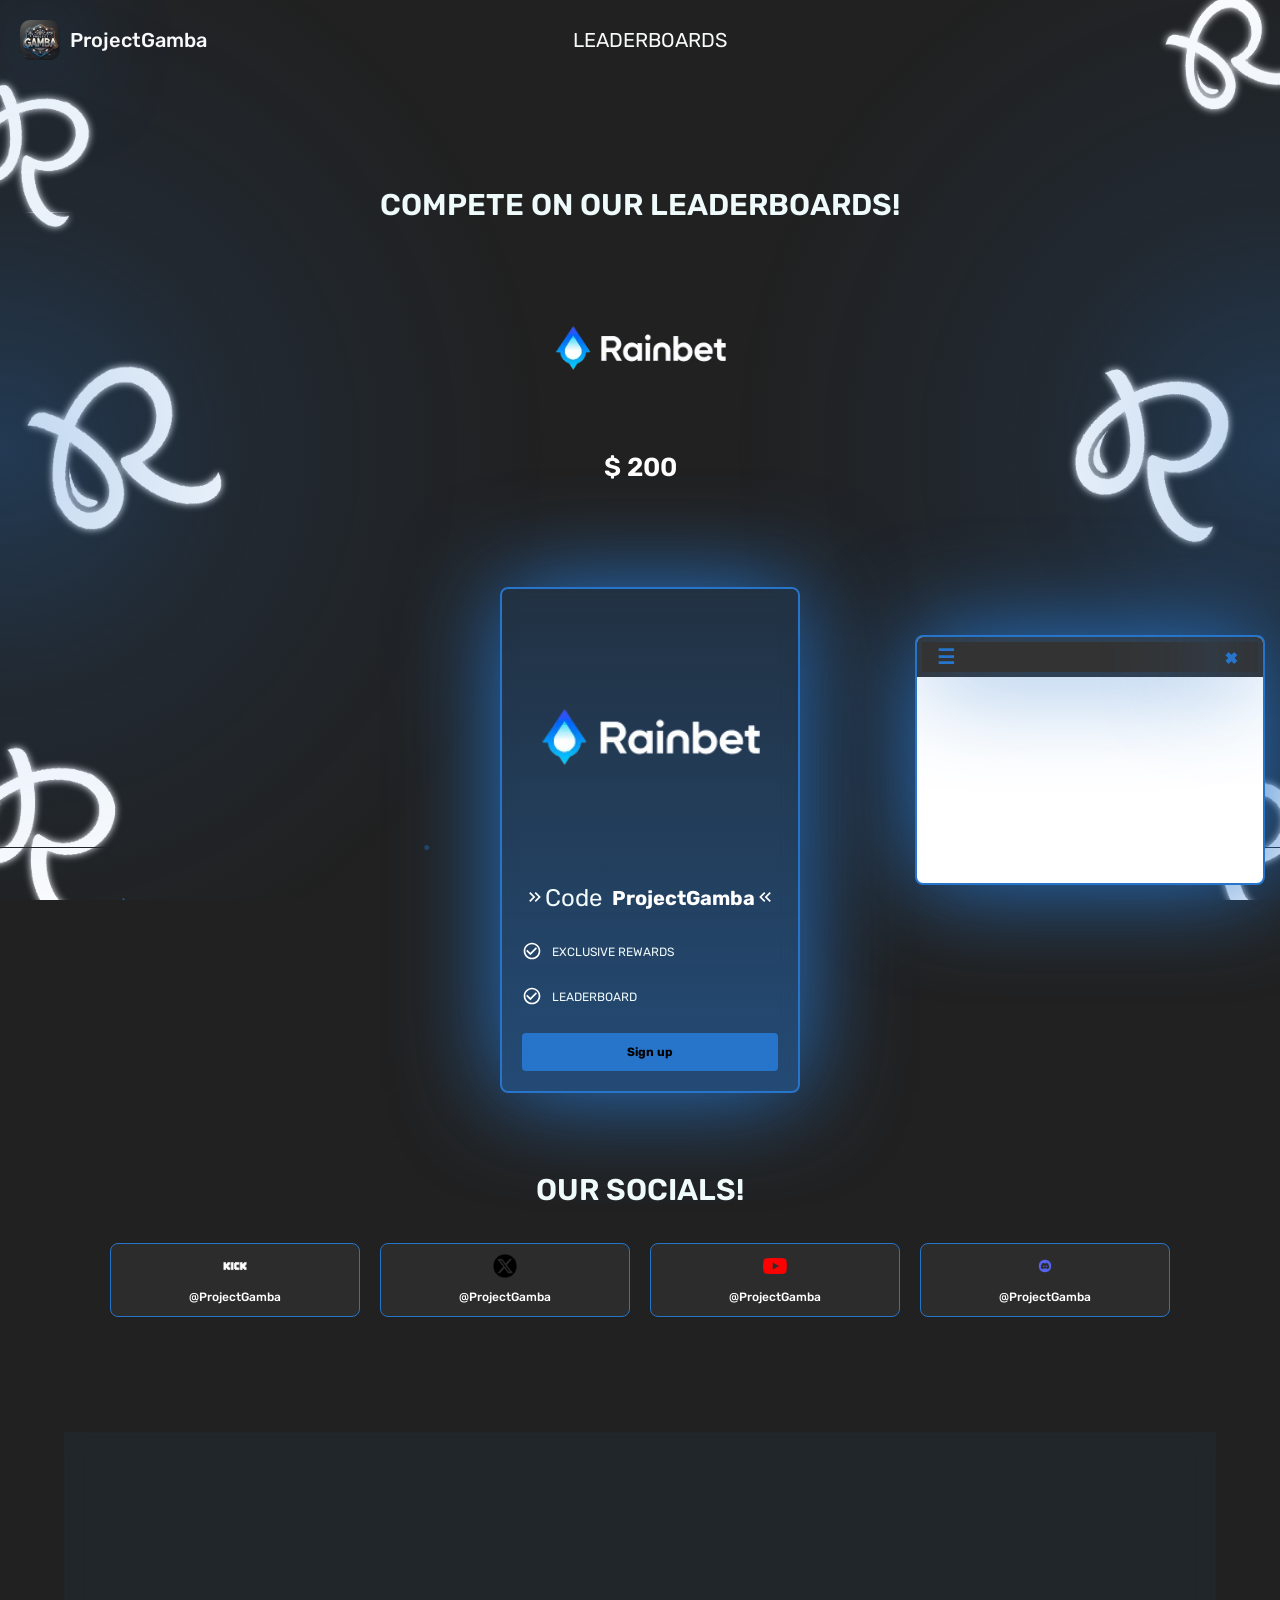
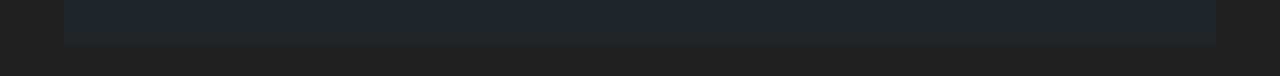
==== index.html @ 96428481 "Update index.html" ====
<!DOCTYPE html>
<html lang="en">

<head>
    <title>ProjectGamba</title>
    <meta charset="utf-8">
    <meta name="viewport" content="width=device-width, initial-scale=1">
    <meta name="description" content="Exclusive wager races on Rainbet for code ProjectGamba!">
    <meta property="og:image"
        content="https://i.ibb.co/4nVwRPbj/Screenshot-2025-05-14-093458.png">
    <link rel="icon" type="image/jpg" href="/assets/logo1.png">
    <link rel="stylesheet" type="text/css" href="/css/app.css">
    <link rel="stylesheet" type="text/css" href="/css/lb.css">
    <link rel="stylesheet" type="text/css" href="/css/vendor.css">
    <link rel="stylesheet" type="text/css" href="/css/cards.css">
    <link rel="stylesheet" href="https://cdnjs.cloudflare.com/ajax/libs/font-awesome/5.15.1/css/all.min.css">
    <link rel="stylesheet" type="text/css" href="/css/toast.css">
    <style>
        .draggable {
            position: fixed;
            bottom: 15px;
            right: 15px;
            width: 350px;
            height: 250px;
            box-shadow: 0 4px 8px rgba(0, 0, 0, 0.1);
            border-radius: 8px;
            overflow: hidden;
            z-index: 1000;
            background: white;
            border: 2px solid #2775ca;
            box-shadow: 0 0 100px rgba(39, 117, 202, 1);
        }

        .controls {
            display: flex;
            align-items: center;
            background-color: #333;
            padding: 5px;
            cursor: move;
        }

        .drag-handle {
            flex-grow: 1;
            text-align: left;
            color: #2775ca;
            font-size: 20px;
            font-weight: 900;
            box-shadow: 0 0 100px rgba(39, 117, 202, 1);
            padding: 0 15px;
        }

        .close-btn {
            cursor: pointer;
            background: none;
            border: none;
            color: #2775ca;
            font-size: 20px;
            font-weight: 900;
            line-height: 30px;
            box-shadow: 0 0 100px rgba(39, 117, 202, 1);
            padding: 0 20px;
        }

        iframe {
            width: 100%;
            height: calc(100% - 40px);
            border: none;
        }

        .minimized-icon {
            display: flex;
            align-items: center;
            justify-content: center;
            position: fixed;
            bottom: 15px;
            right: 15px;
            width: 50px;
            height: 50px;
            border-radius: 25px;
            /* Makes it round */
            background-color: #333;
            color: white;
            font-size: 30px;
            z-index: 1001;
            /* Should be above the draggable player */
            cursor: pointer;
            box-shadow: 0 0 100px rgba(39, 117, 202, 1);
        }

        .open-btn {
            background: none;
            border: none;
            color: #2775ca;
            font-size: 20px;
            font-weight: 900;
            cursor: pointer;
        }

        @media (max-width: 570px) {

            /* center the player on mobile */
            .draggable {
                left: 50%;
                transform: translateX(-50%);
            }
        }

        @keyframes fadeInUp {
            to {
                opacity: 1;
                transform: translateY(0);
            }
        }

        @media (max-width: 768px) {
            .code-description-container {
                flex-direction: column;
            }

            .code-description-card,
            .code-image {
                min-width: 100%;
            }

            .code-image {
                order: -1;
                margin-bottom: 20px;
            }
        }

        .code-description-card:hover {
            transform: translateY(-5px);
            box-shadow: 0 15px 30px rgba(39, 117, 202, 0.5);
        }

        @keyframes float {
            0% {
                transform: translateY(0px) scaleX(1) rotate(20deg);
            }

            50% {
                transform: translateY(-10px) scaleX(1) rotate(20deg);
            }

            100% {
                transform: translateY(0px) scaleX(1) rotate(20deg);
            }
        }

        @keyframes floatLeft {
            0% {
                transform: translateY(0px) scaleX(-1) rotate(20deg);
            }

            50% {
                transform: translateY(-10px) scaleX(-1) rotate(20deg);
            }

            100% {
                transform: translateY(0px) scaleX(-1) rotate(20deg);
            }
        }

        .coin-container {
            position: relative;
            height: 0;
            margin: 0;
        }

        .coin-left,
        .coin-right {
            position: absolute;
            height: 100px;
            width: auto;
            opacity: 0.7;
            top: -50px;
        }

        .coin-left {
            left: 22%;
            animation: floatLeft 3s ease-in-out infinite;
        }

        .coin-right {
            right: 25%;
            animation: float 3s ease-in-out infinite;
        }

        @media screen and (max-width: 768px) {
            .coin-container {
                display: none;
            }
        }
    </style>
</head>

<body>
    <div id="toast">
        <span id="message"></span>
    </div>
    <div id="draggable-player" class="draggable">
        <div id="controls" class="controls">
            <div id="drag-handle" class="drag-handle">&#x2630;</div>
            <button id="close-btn" class="close-btn">&times;</button>
        </div>
        <iframe src="https://player.kick.com/projectgamba" frameborder="0" allow="autoplay; fullscreen" allowfullscreen>
        </iframe>
    </div>
    <canvas id="particleCanvas"></canvas>
    <div class="glow-container">
        <div class="left-glow"></div>
        <div class="right-glow"></div>
    </div>
    <object type="image/png" data="/assets/left-rainbet.png" id="leftsvg" height="100%">
    </object>
    <object type="image/png" data="/assets/right-rainbet.png" id="rightsvg" height="100%">
    </object>
    <header>
        <nav>
            <div class="logo-title">
                <img src="/assets/logo1.png" alt="Site logo" class="logo">
                <h1 class="title">ProjectGamba</h1>
            </div>
            <ul class="nav-links">
                
                <li><a href="/leaderboard/roobet">LEADERBOARDS</a></li>
            </ul>
        </nav>
    </header>
    <br>
    <br>
    <div data-v-1d580398="" data-v-e4097664="" id="appContent">
        <div data-v-1d580398="" class="row text" style="margin-top: 50px;">
            <span data-v-1d580398="" class="title">COMPETE ON OUR LEADERBOARDs!</span>
            <div class="toggle-images" style="margin-top: 20px;">
                <div class="image-wrapper">
                    <img class="game-image clash-image" id="clashImage2" src="/assets/rainbet.png"
                        style="cursor: pointer;opacity: 1;" onclick="window.location.href='/leaderboard/roobet'">
                    <div class="label">
                        <div data-v-1d580398="" class="price-wrapper glow" style="font-size: 26px;">
                            $ 200
                        </div>
                    </div>
                </div>
            </div>
        </div>
        <div data-v-1d580398="" class="row text" style="margin-top: 80px;">
            <!-- <span data-v-1d580398="" class="title">SUPPORT ME!</span> -->
        </div>
        <div class="card-container">
            <a href="https://rainbet.com/?r=projectgamba" class="card-link" target="_blank">
                <div class="MuiBox-root css-1o7r9kk">
                    <div class="MuiBox-root css-1t0wa4v"><img src="/assets/rainbet.png" alt=""></div>
                    <div class="code-container MuiBox-root css-0"><svg
                            class="MuiSvgIcon-root MuiSvgIcon-fontSizeMedium css-1rmbjih" focusable="false"
                            aria-hidden="true" viewBox="0 0 24 24" data-testid="KeyboardDoubleArrowRightIcon">
                            <path d="M6.41 6 5 7.41 9.58 12 5 16.59 6.41 18l6-6z"></path>
                            <path d="m13 6-1.41 1.41L16.17 12l-4.58 4.59L13 18l6-6z"></path>
                        </svg>
                        <p class="MuiTypography-root MuiTypography-body1 css-8a8e2m-MuiTypography-root"
                            style="font-size: 24px;">Code</p>
                        <p class="MuiTypography-root MuiTypography-body1 code css-rmwyl-MuiTypography-root">
                            ProjectGamba
                        </p>
                        <svg class="MuiSvgIcon-root MuiSvgIcon-fontSizeMedium css-1m8kjhh" focusable="false"
                            aria-hidden="true" viewBox="0 0 24 24" data-testid="KeyboardDoubleArrowLeftIcon">
                            <path d="M17.59 18 19 16.59 14.42 12 19 7.41 17.59 6l-6 6z"></path>
                            <path d="m11 18 1.41-1.41L7.83 12l4.58-4.59L11 6l-6 6z"></path>
                        </svg>
                    </div>
                    <div class="MuiBox-root css-18dqm7l">
                        <div class="description MuiBox-root css-0"><svg
                                class="MuiSvgIcon-root MuiSvgIcon-fontSizeMedium css-1ywrbwt" focusable="false"
                                aria-hidden="true" viewBox="0 0 24 24" data-testid="CheckCircleOutlineIcon">
                                <path
                                    d="M16.59 7.58 10 14.17l-3.59-3.58L5 12l5 5 8-8zM12 2C6.48 2 2 6.48 2 12s4.48 10 10 10 10-4.48 10-10S17.52 2 12 2zm0 18c-4.42 0-8-3.58-8-8s3.58-8 8-8 8 3.58 8 8-3.58 8-8 8z">
                                </path>
                            </svg>
                            <p class="MuiTypography-root MuiTypography-body1 css-8a8e2m-MuiTypography-root">
                                EXCLUSIVE REWARDS
                            </p>
                        </div>
                        <div class="description MuiBox-root css-0"><svg
                                class="MuiSvgIcon-root MuiSvgIcon-fontSizeMedium css-1ywrbwt" focusable="false"
                                aria-hidden="true" viewBox="0 0 24 24" data-testid="CheckCircleOutlineIcon">
                                <path
                                    d="M16.59 7.58 10 14.17l-3.59-3.58L5 12l5 5 8-8zM12 2C6.48 2 2 6.48 2 12s4.48 10 10 10 10-4.48 10-10S17.52 2 12 2zm0 18c-4.42 0-8-3.58-8-8s3.58-8 8-8 8 3.58 8 8-3.58 8-8 8z">
                                </path>
                            </svg>
                            <p class="MuiTypography-root MuiTypography-body1 css-8a8e2m-MuiTypography-root">
                                LEADERBOARD
                            </p>
                        </div>
                    </div><a
                        class="MuiButton-root MuiButton-contained MuiButton-containedPrimary MuiButton-sizeMedium MuiButton-containedSizeMedium MuiButtonBase-root signup-button css-sbgg6k-MuiButtonBase-root-MuiButton-root"
                        tabindex="0" href="https://rainbet.com/?r=projectgamba" target="_blank">Sign up<span
                            class="MuiTouchRipple-root css-8je8zh-MuiTouchRipple-root"></span></a>
                </div>
            </a>
        </div>
        <div data-v-1d580398="" class="row text" style="margin-top: 50px;">
            <span data-v-1d580398="" class="title">Our Socials!</span>
        </div>
<style>
  .social-media-cards {
    display: flex;
    flex-wrap: wrap;
    gap: 20px;
    justify-content: center;
    margin-top: 30px;
  }

  .social-media-cards .card {
    display: flex;
    align-items: center;
    gap: 10px;
    background: rgba(255, 255, 255, 0.05);
    padding: 10px 15px;
    border-radius: 8px;
    text-decoration: none;
    color: white;
    font-weight: 500;
    transition: transform 0.2s;
  }

  .social-media-cards .card:hover {
    transform: translateY(-3px);
  }

  .social-media-cards .icon {
    width: 24px;
    height: 24px;
    object-fit: contain;
  }
</style>

<div class="social-media-cards">
    <a href="https://kick.com/ProjectGamba" target="_blank" class="card kick">
        <img src="/assets/kick.png" alt="Kick Logo" class="icon" />
        <span>@ProjectGamba</span>
    </a>
    <a href="https://x.com/ProjectGamba" target="_blank" class="card x">
        <img src="/assets/x.png" alt="X Logo" class="icon" />
        <span>@ProjectGamba</span>
    </a>

    <a href="https://youtube.com/@ProjectGamba" target="_blank" class="card youtube">
        <img src="/assets/youtube.png" alt="YouTube Logo" class="icon" />
        <span>@ProjectGamba</span>
    </a>
    <a href="https://discord.com/invite/kq6Sc3AwX4" target="_blank" class="card discord">
        <img src="/assets/discord.png" alt="Discord Logo" class="icon" />
        <span>@ProjectGamba</span>
    </a>
</div>



    <!-- <div data-v-1d580398="" class="row text" style="margin-top: 50px;">
        <span data-v-1d580398="" class="title">My Last Uploads!</span>
        <div class="cards-container-videos">
            
        </div>
    </div> -->

    <div data-v-5867ad71="" class="row inner-footer">
        <div data-v-5867ad71="" class="col-5">
            <div data-v-5867ad71="" class="content">
                <div data-v-5867ad71="" class="company"></div><br data-v-5867ad71=""><span data-v-5867ad71=""
                    class="copyright">ProjectGamba<br data-v-5867ad71=""> All Right Reserved 2025.</span>
            </div>
        </div>

        <div data-v-5867ad71="" class="col">
            <span data-v-5867ad71="" class="title">Info</span>

            <a data-v-5867ad71="" href="/" class=""><span data-v-5867ad71="" class="subtitle">Terms of
                    Service</span></a>
            <a data-v-5867ad71="" href="/" class=""><span data-v-5867ad71="" class="subtitle">Privacy
                    Policy</span></a>
        </div>
<style>
  .footer-socials {
    display: flex;
    flex-direction: column;
    gap: 14px;
    margin-top: 10px;
  }

  .footer-socials a.social {
    display: flex;
    align-items: center;
    gap: 10px;
    text-decoration: none;
    color: white;
    font-weight: bold;
    font-size: 14px;
    transition: transform 0.2s;
  }

  .footer-socials a.social:hover {
    transform: translateX(4px);
  }

  .footer-socials .social-img {
    width: 22px;
    height: 22px;
    object-fit: contain;
  }
</style>

<div class="col">
    <span class="title">Socials</span>
    <div class="footer-socials">
        <a href="https://kick.com/ProjectGamba" target="_blank" class="social">
            <img src="/assets/kick.png" alt="Kick Logo" class="social-img">
            <span>Kick</span>
        </a>
        <a href="https://x.com/ProjectGamba" target="_blank" class="social">
            <img src="/assets/x.png" alt="X Logo" class="social-img">
            <span>X</span>
        </a>
        <a href="https://youtube.com/@ProjectGamba" target="_blank" class="social">
            <img src="/assets/youtube.png" alt="YouTube Logo" class="social-img">
            <span>YouTube</span>
        </a>
        <a href="https://discord.com/invite/kq6Sc3AwX4" target="_blank" class="social">
            <img src="/assets/discord.png" alt="Discord Logo" class="social-img">
            <span>Discord</span>
        </a>
    </div>
</div>



        <div data-v-5867ad71="" class="col">
            <span data-v-5867ad71="" class="title">BeGambleAware.com</span>
            <span data-v-5867ad71="" class="subtitle" style="font-size: 9px;">Responsible Gambling Advisory: While
                gambling can be entertaining,
                it's crucial to be aware of the associated risks. Exercise self-control,
                set limits, and seek support if needed. Enjoy the excitement responsibly
                and prioritize your well-being. We are not responsible for any losses or damages caused by gambling.
            </span>
        </div>
    </div>
<script defer src="https://static.cloudflareinsights.com/beacon.min.js/vcd15cbe7772f49c399c6a5babf22c1241717689176015" integrity="sha512-ZpsOmlRQV6y907TI0dKBHq9Md29nnaEIPlkf84rnaERnq6zvWvPUqr2ft8M1aS28oN72PdrCzSjY4U6VaAw1EQ==" data-cf-beacon='{"rayId":"93f5c327eff14c77","version":"2025.4.0-1-g37f21b1","r":1,"token":"6a289e34095c4e319f5a765107c772ad","serverTiming":{"name":{"cfExtPri":true,"cfL4":true,"cfSpeedBrain":true,"cfCacheStatus":true}}}' crossorigin="anonymous"></script>
</body>
<script src="/js/app.js"></script>
<script src="/js/particles.js"></script>
<script src="/js/toast.js"></script>

<script>
    window.onload = function () {
        var player = document.getElementById('draggable-player');
        var dragHandle = document.getElementById('drag-handle');
        var closeBtn = document.getElementById('close-btn');

        dragHandle.onmousedown = function (event) {
            event.preventDefault();
            var startX = event.clientX - player.offsetLeft;
            var startY = event.clientY - player.offsetTop;

            function onMouseMove(event) {
                player.style.left = event.clientX - startX + 'px';
                player.style.top = event.clientY - startY + 'px';
            }

            document.addEventListener('mousemove', onMouseMove);

            document.onmouseup = function () {
                document.removeEventListener('mousemove', onMouseMove);
            };
        };


        var minimizedIcon = document.getElementById('minimized-icon');
        var openBtn = document.getElementById('open-btn');

        // Hide the player and show the minimized icon when close button is clicked
        closeBtn.onclick = function () {
            player.style.display = 'none';
            minimizedIcon.style.display = 'flex'; // Show the minimized icon
        };

        // Add click event to the minimized icon to show the player again
        openBtn.onclick = function () {
            player.style.display = 'block';
            minimizedIcon.style.display = 'none'; // Hide the minimized icon
        };
    };
</script>
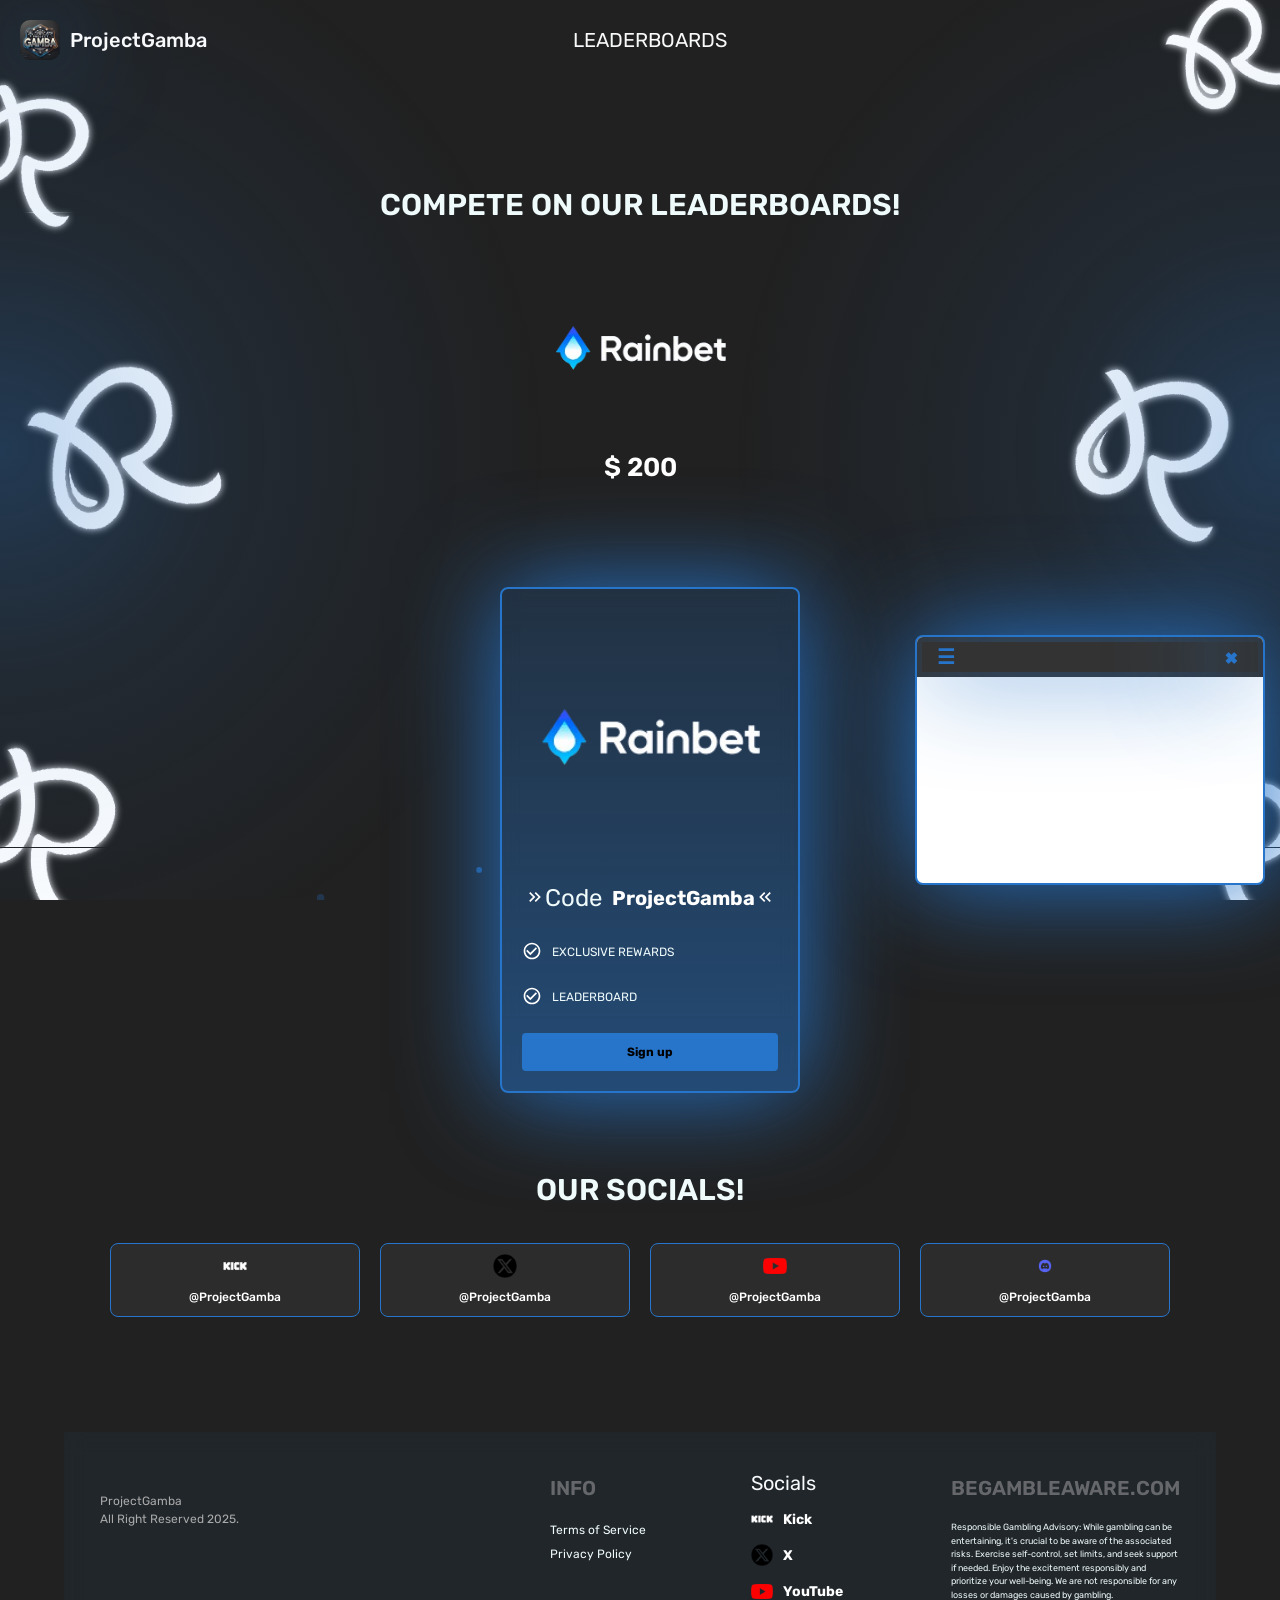
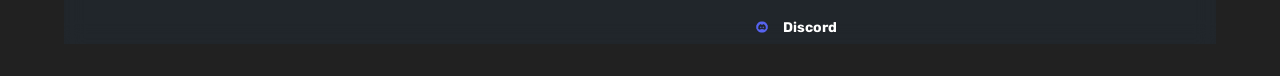
==== commit 6ce7469d: "Update index.html" ====
--- a/index.html
+++ b/index.html
@@ -224,7 +224,7 @@
             </div>
             <ul class="nav-links">
                 
-                <li><a href="/leaderboard/roobet">LEADERBOARDS</a></li>
+                <li><a href="/leaderboard/rainbet">LEADERBOARDS</a></li>
             </ul>
         </nav>
     </header>
@@ -236,7 +236,7 @@
             <div class="toggle-images" style="margin-top: 20px;">
                 <div class="image-wrapper">
                     <img class="game-image clash-image" id="clashImage2" src="/assets/rainbet.png"
-                        style="cursor: pointer;opacity: 1;" onclick="window.location.href='/leaderboard/roobet'">
+                        style="cursor: pointer;opacity: 1;" onclick="window.location.href='/leaderboard/rainbet'">
                     <div class="label">
                         <div data-v-1d580398="" class="price-wrapper glow" style="font-size: 26px;">
                             $ 200
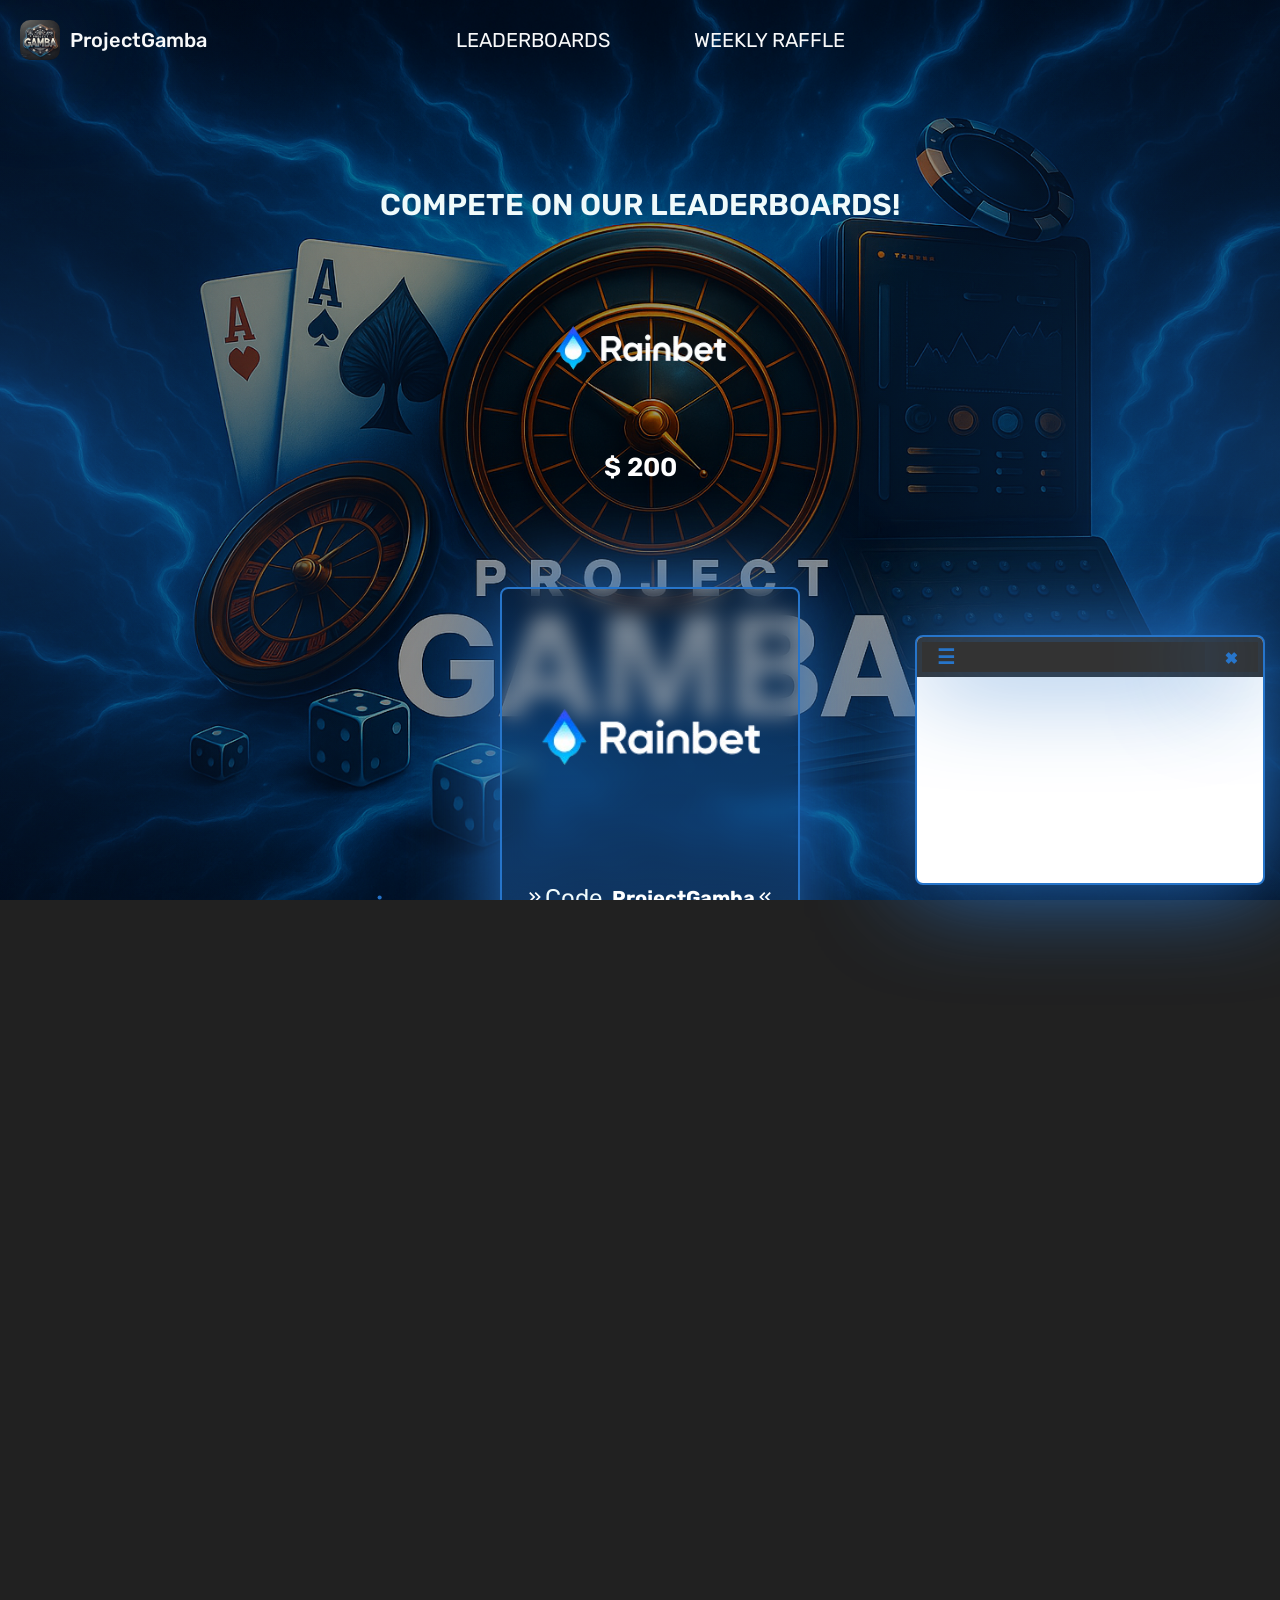
==== commit eac9d56c: "Update index.html" ====
--- a/index.html
+++ b/index.html
@@ -223,8 +223,8 @@
                 <h1 class="title">ProjectGamba</h1>
             </div>
             <ul class="nav-links">
-                
                 <li><a href="/leaderboard/rainbet">LEADERBOARDS</a></li>
+                <li><a href="/leaderboard/raffle">WEEKLY RAFFLE</a></li>
             </ul>
         </nav>
     </header>
--- a/css/app.css
+++ b/css/app.css
@@ -4,18 +4,36 @@
   max-width: 70vw;
 }
 
-body {
+html, body {
   margin: 0;
   padding: 0;
+  width: 100%;
   min-height: 100vh;
-  overflow-x: hidden;
-  background-image: url("/assets/bg.png");
-  background-size: cover;
-  background-repeat: no-repeat;
-  background-position: center;
-  background-attachment: fixed;
-}
-
+  overflow-x: hidden; /* block horizontal scroll only */
+}
+
+body {
+  background-image: url("/assets/image.png"); /* make sure this path is correct */
+  background-size: cover;       /* Fill the screen */
+  background-repeat: no-repeat; /* Don't repeat */
+  background-position: center;  /* Center the image */
+  background-attachment: fixed; /* Optional: keeps background fixed on scroll */
+}
+body::before {
+  content: "";
+  position: fixed;
+  top: 0;
+  left: 0;
+  width: 100%;
+  height: 100%;
+  background: rgba(0, 0, 0, 0.4); /* Adjust to 0.3–0.6 based on how dark you want */
+  z-index: 0;
+}
+
+body * {
+  position: relative;
+  z-index: 1;
+}
 .glow-container {
   position: fixed;
   top: 0;
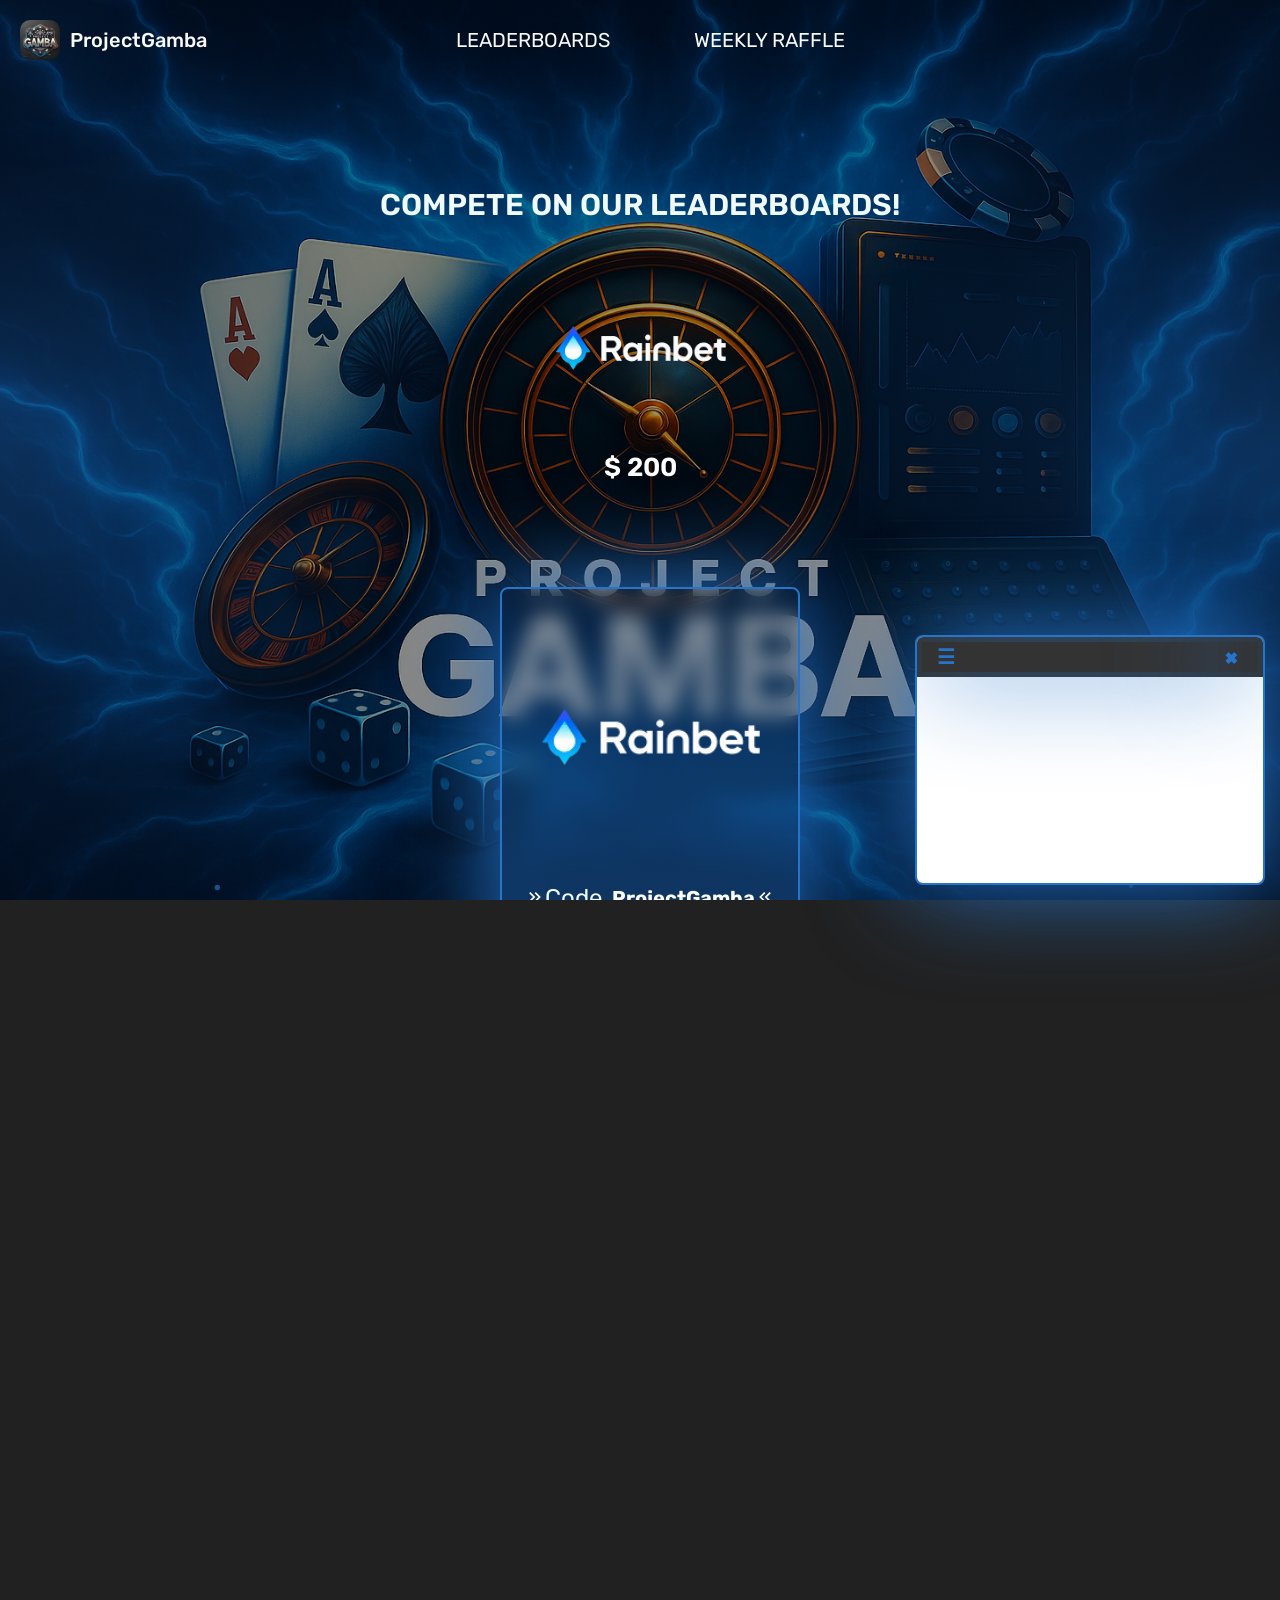
==== commit ceb7ed5a: "Update index.html" ====
--- a/index.html
+++ b/index.html
@@ -224,7 +224,7 @@
             </div>
             <ul class="nav-links">
                 <li><a href="/leaderboard/rainbet">LEADERBOARDS</a></li>
-                <li><a href="/leaderboard/raffle">WEEKLY RAFFLE</a></li>
+                <li><a href="/raffle">WEEKLY RAFFLE</a></li>
             </ul>
         </nav>
     </header>
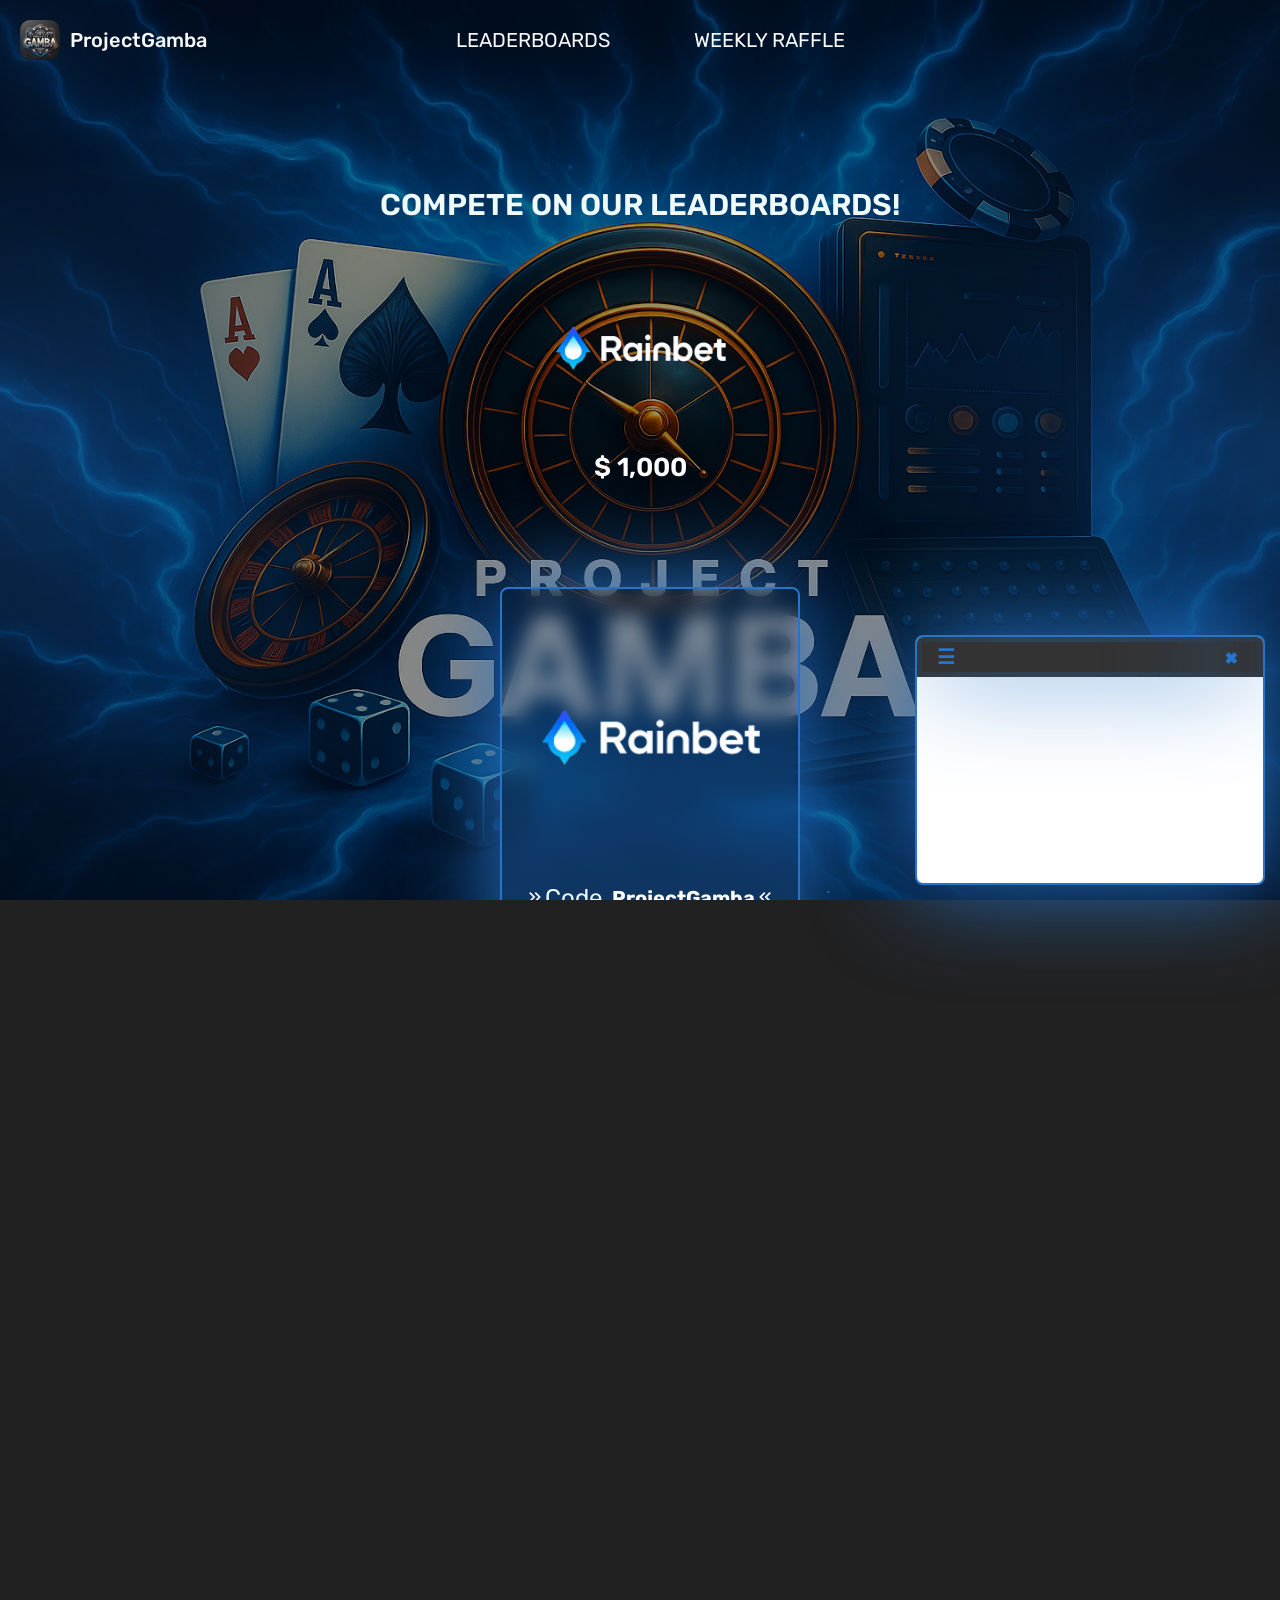
==== commit 128be759: "Update index.html" ====
--- a/index.html
+++ b/index.html
@@ -239,7 +239,7 @@
                         style="cursor: pointer;opacity: 1;" onclick="window.location.href='/leaderboard/rainbet'">
                     <div class="label">
                         <div data-v-1d580398="" class="price-wrapper glow" style="font-size: 26px;">
-                            $ 200
+                            $ 1,000
                         </div>
                     </div>
                 </div>
--- a/css/app.css
+++ b/css/app.css
@@ -8,32 +8,40 @@
   margin: 0;
   padding: 0;
   width: 100%;
-  min-height: 100vh;
-  overflow-x: hidden; /* block horizontal scroll only */
+  min-height: 100%;
+  overflow-x: hidden;
+  position: relative;
 }
 
 body {
-  background-image: url("/assets/image.png"); /* make sure this path is correct */
-  background-size: cover;       /* Fill the screen */
-  background-repeat: no-repeat; /* Don't repeat */
-  background-position: center;  /* Center the image */
-  background-attachment: fixed; /* Optional: keeps background fixed on scroll */
-}
+  background-image: url("/assets/image.png");
+  background-size: cover;
+  background-repeat: no-repeat;
+  background-position: center;
+  background-attachment: scroll;
+  position: relative;
+  z-index: 0;
+}
+
+/* Full-page dark overlay that scrolls with the content */
 body::before {
   content: "";
   position: fixed;
   top: 0;
   left: 0;
-  width: 100%;
-  height: 100%;
-  background: rgba(0, 0, 0, 0.4); /* Adjust to 0.3–0.6 based on how dark you want */
-  z-index: 0;
-}
-
+  width: 100vw;
+  height: 100vh;
+  background: rgba(0, 0, 0, 0.4); /* darkness level */
+  z-index: -1;
+  pointer-events: none;
+}
+
+/* Content stays above overlay */
 body * {
   position: relative;
   z-index: 1;
 }
+
 .glow-container {
   position: fixed;
   top: 0;
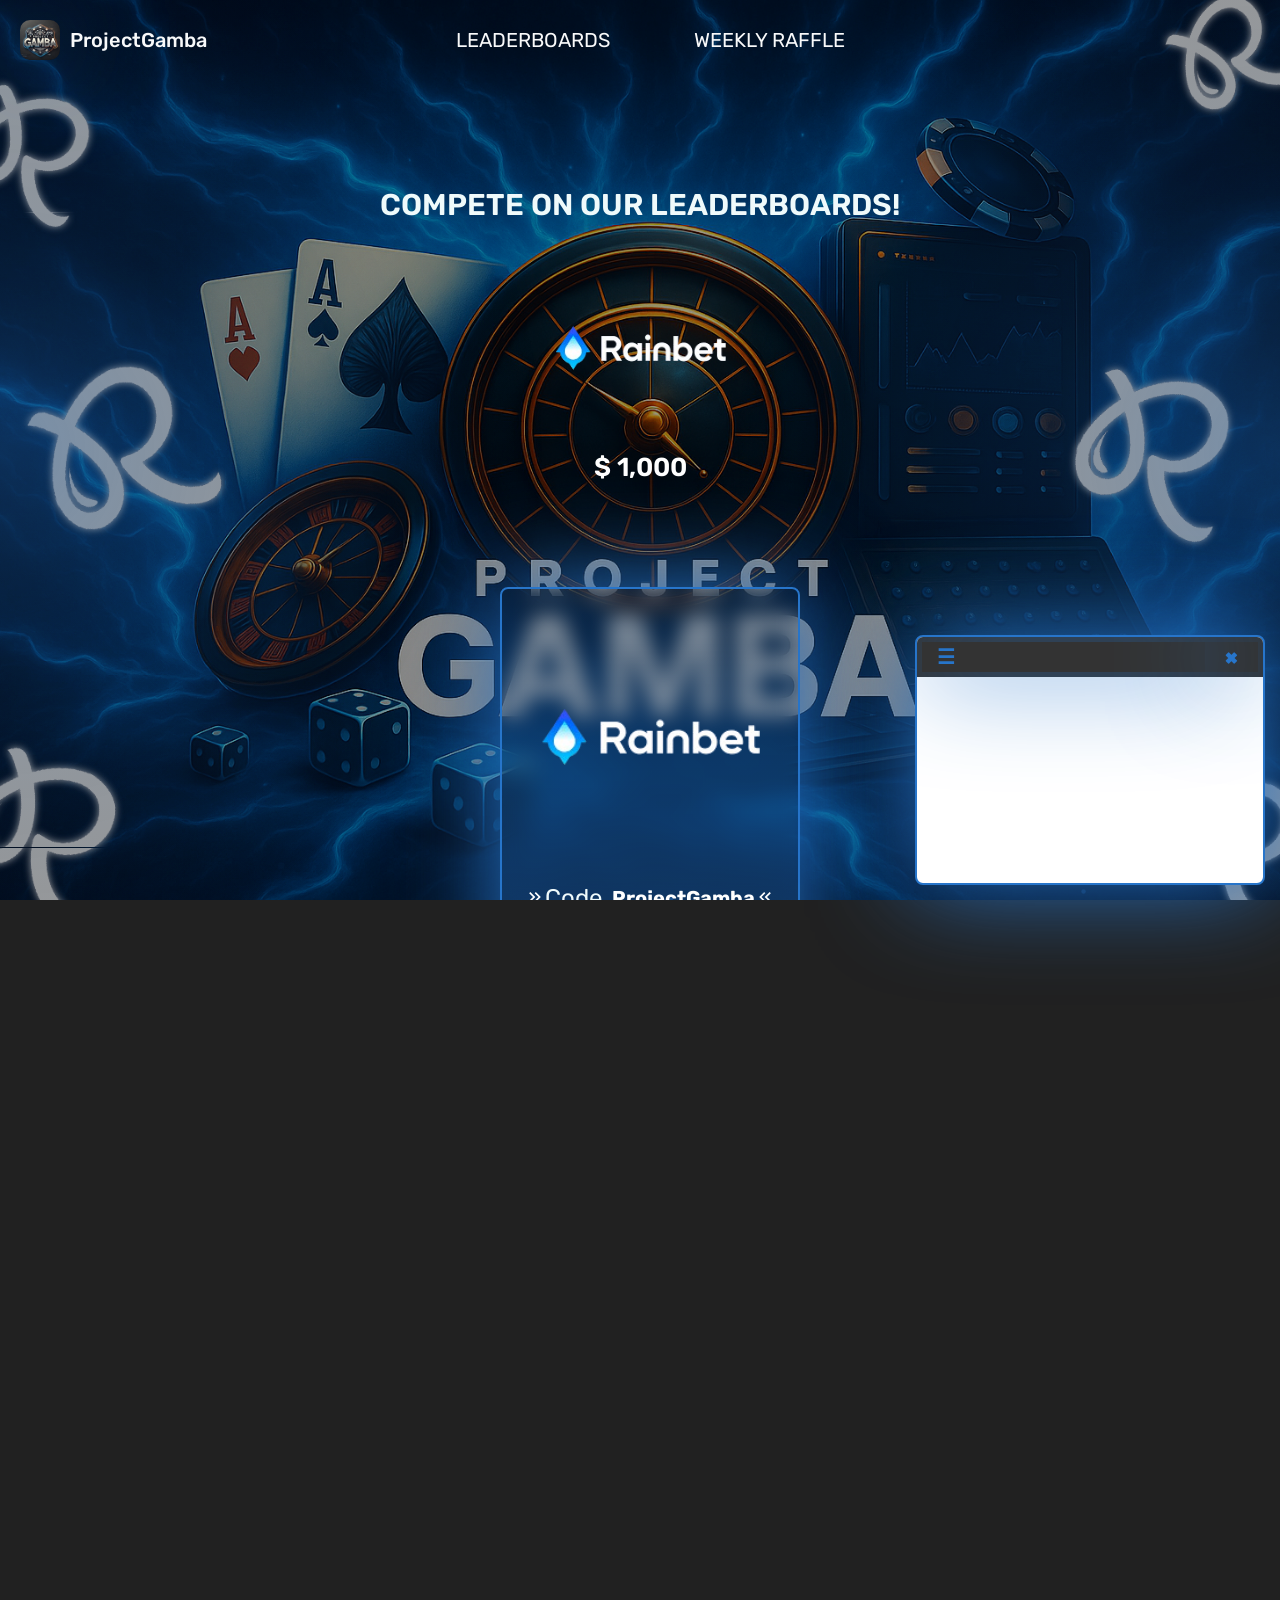
==== commit fe43a607: "Update index.html" ====
--- a/index.html
+++ b/index.html
@@ -8,7 +8,7 @@
     <meta name="viewport" content="width=device-width, initial-scale=1">
     <meta name="description" content="Exclusive wager races on Rainbet for code ProjectGamba!">
     <meta property="og:image"
-        content="https://i.ibb.co/4nVwRPbj/Screenshot-2025-05-14-093458.png">
+        content="https://i.ibb.co/BKrK7Dr6/image.png">
     <link rel="icon" type="image/jpg" href="/assets/logo1.png">
     <link rel="stylesheet" type="text/css" href="/css/app.css">
     <link rel="stylesheet" type="text/css" href="/css/lb.css">
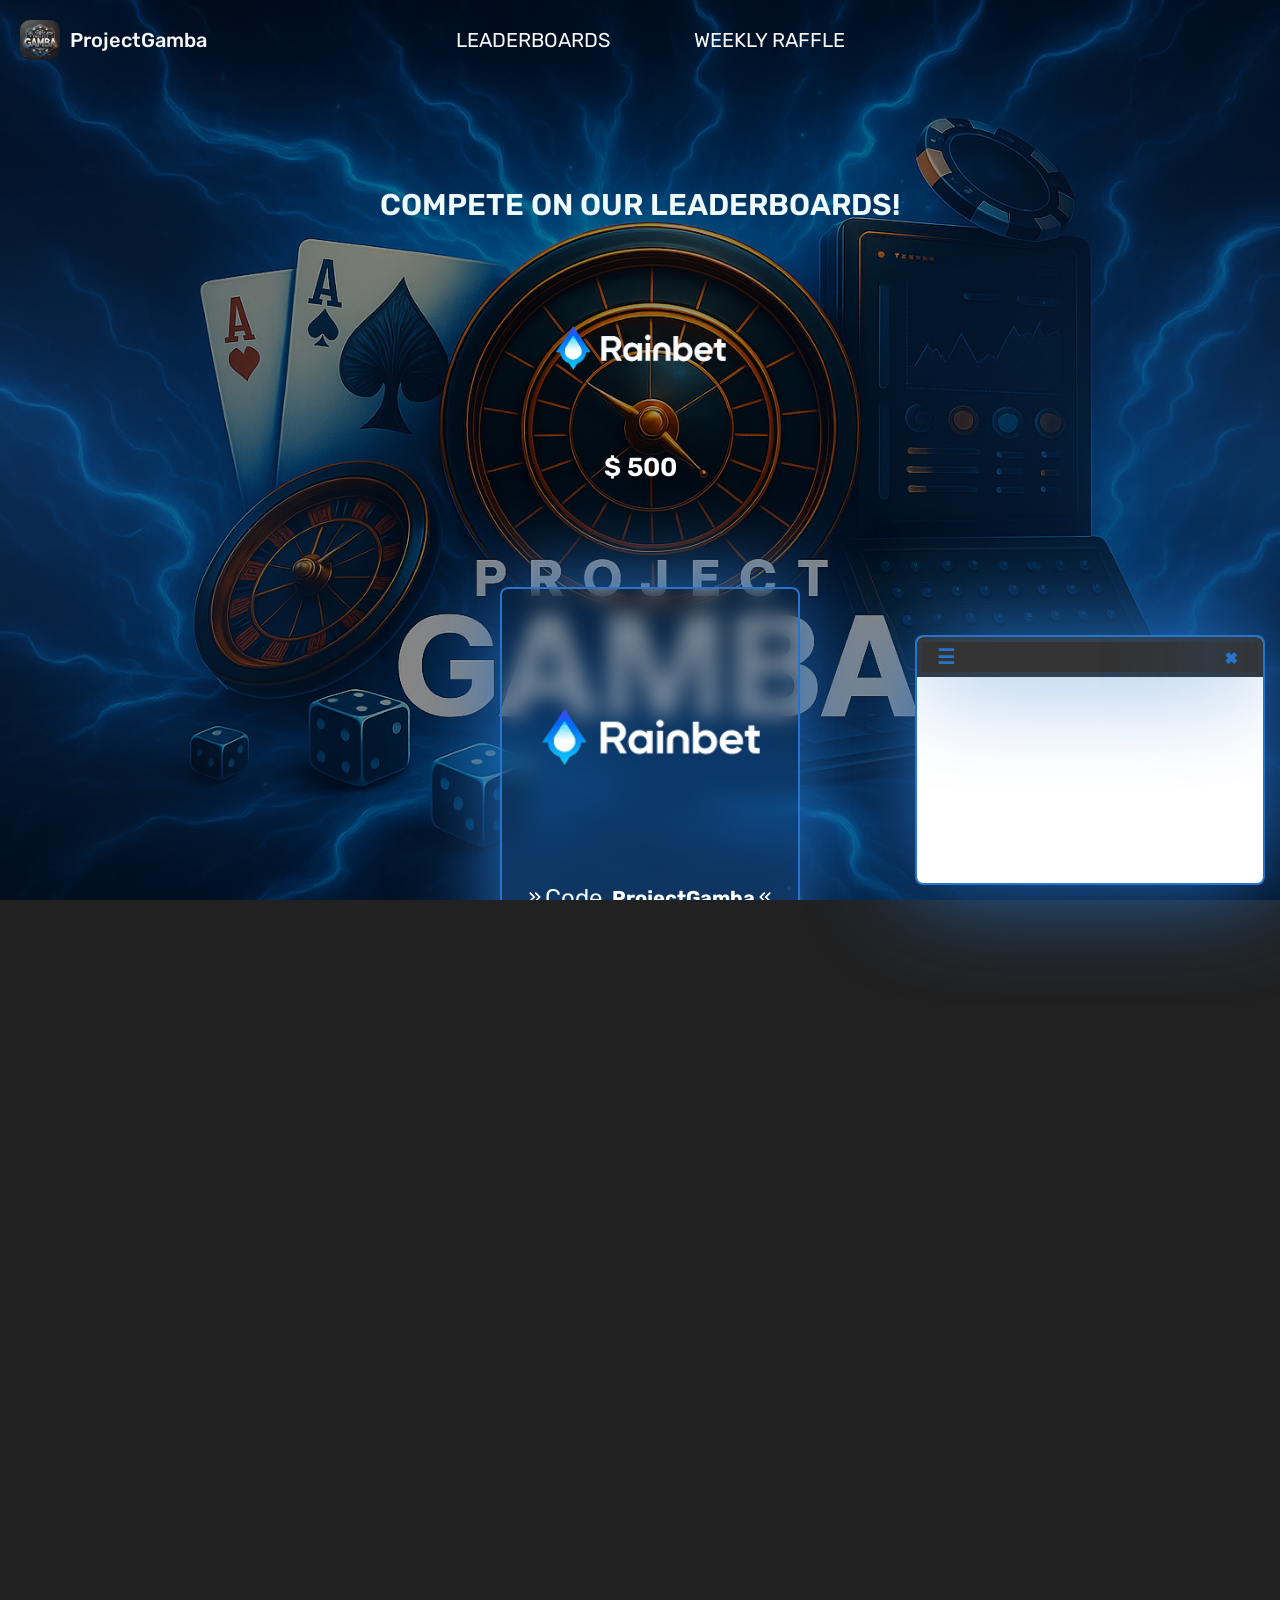
==== commit ec5111c0: "Update index.html" ====
--- a/index.html
+++ b/index.html
@@ -239,7 +239,7 @@
                         style="cursor: pointer;opacity: 1;" onclick="window.location.href='/leaderboard/rainbet'">
                     <div class="label">
                         <div data-v-1d580398="" class="price-wrapper glow" style="font-size: 26px;">
-                            $ 1,000
+                            $ 500
                         </div>
                     </div>
                 </div>
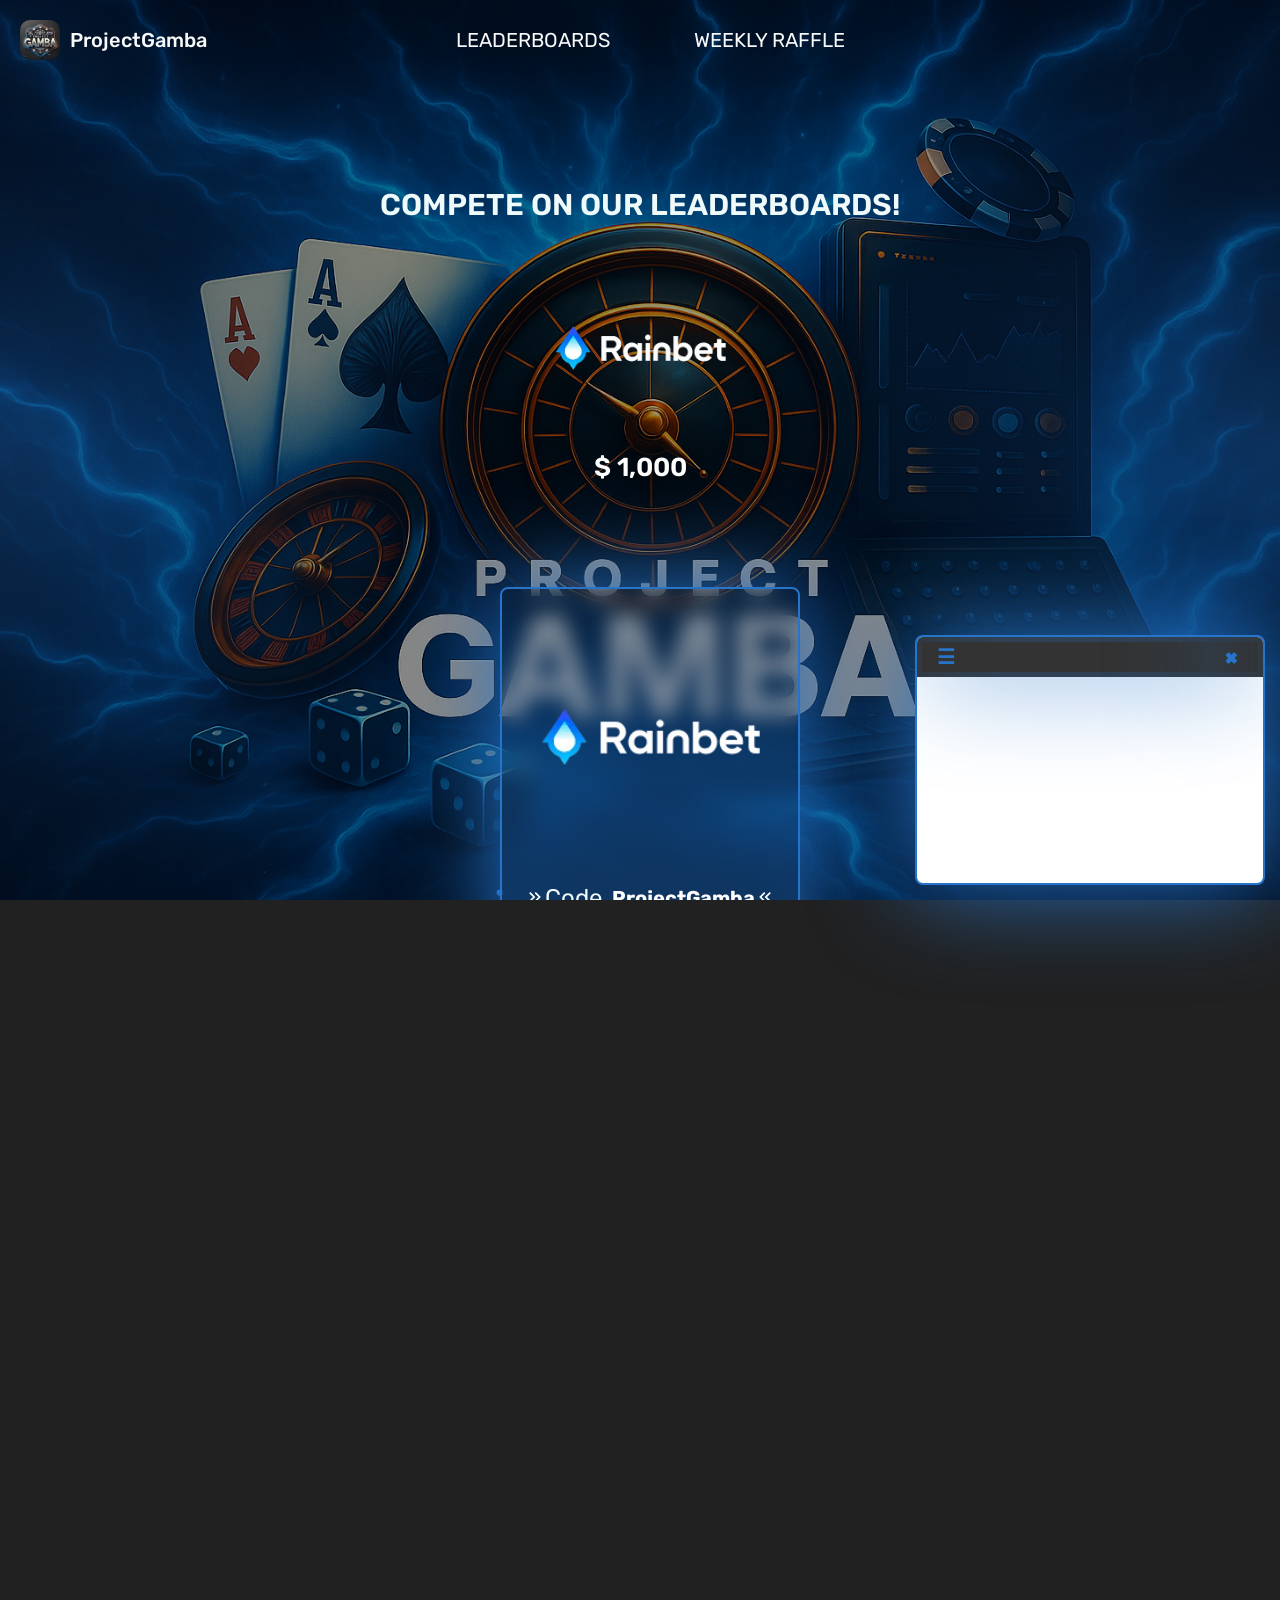
==== commit 6b94f768: "Update index.html" ====
--- a/index.html
+++ b/index.html
@@ -239,7 +239,7 @@
                         style="cursor: pointer;opacity: 1;" onclick="window.location.href='/leaderboard/rainbet'">
                     <div class="label">
                         <div data-v-1d580398="" class="price-wrapper glow" style="font-size: 26px;">
-                            $ 500
+                            $ 1,000
                         </div>
                     </div>
                 </div>
